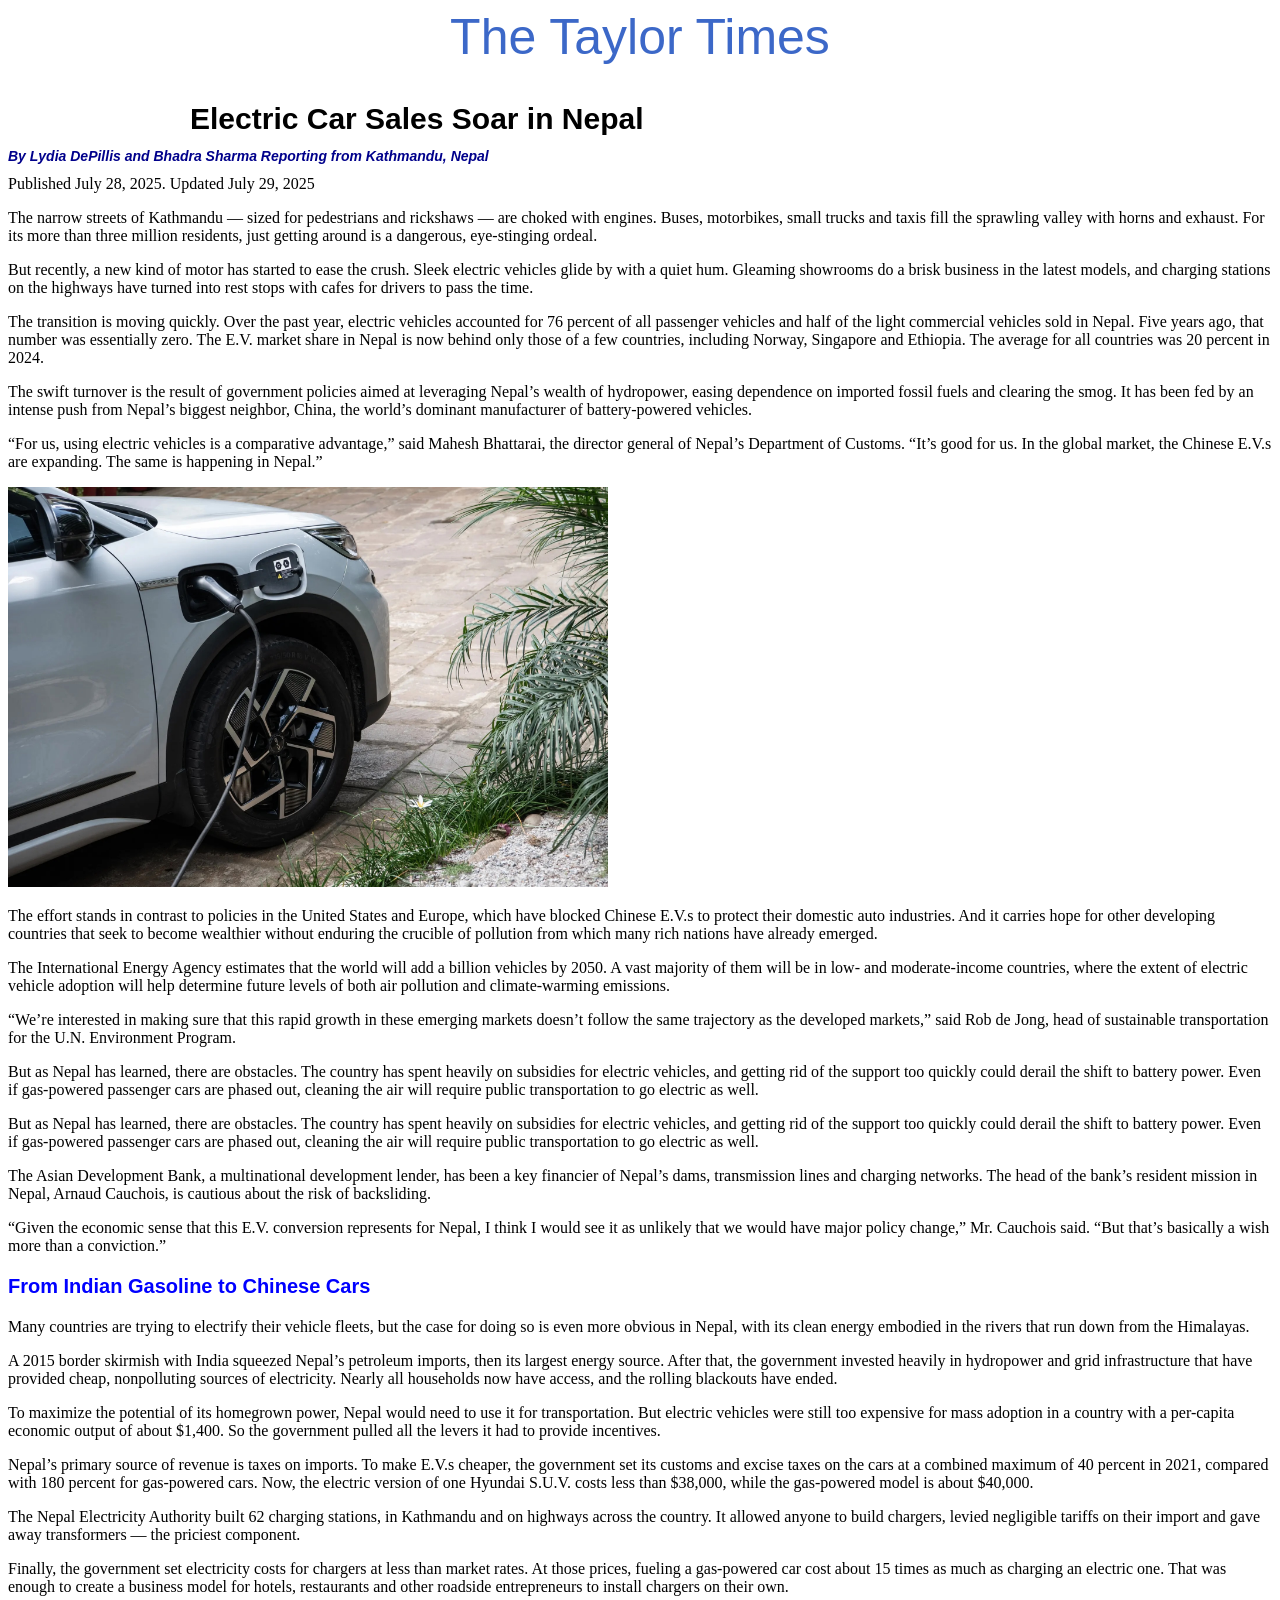
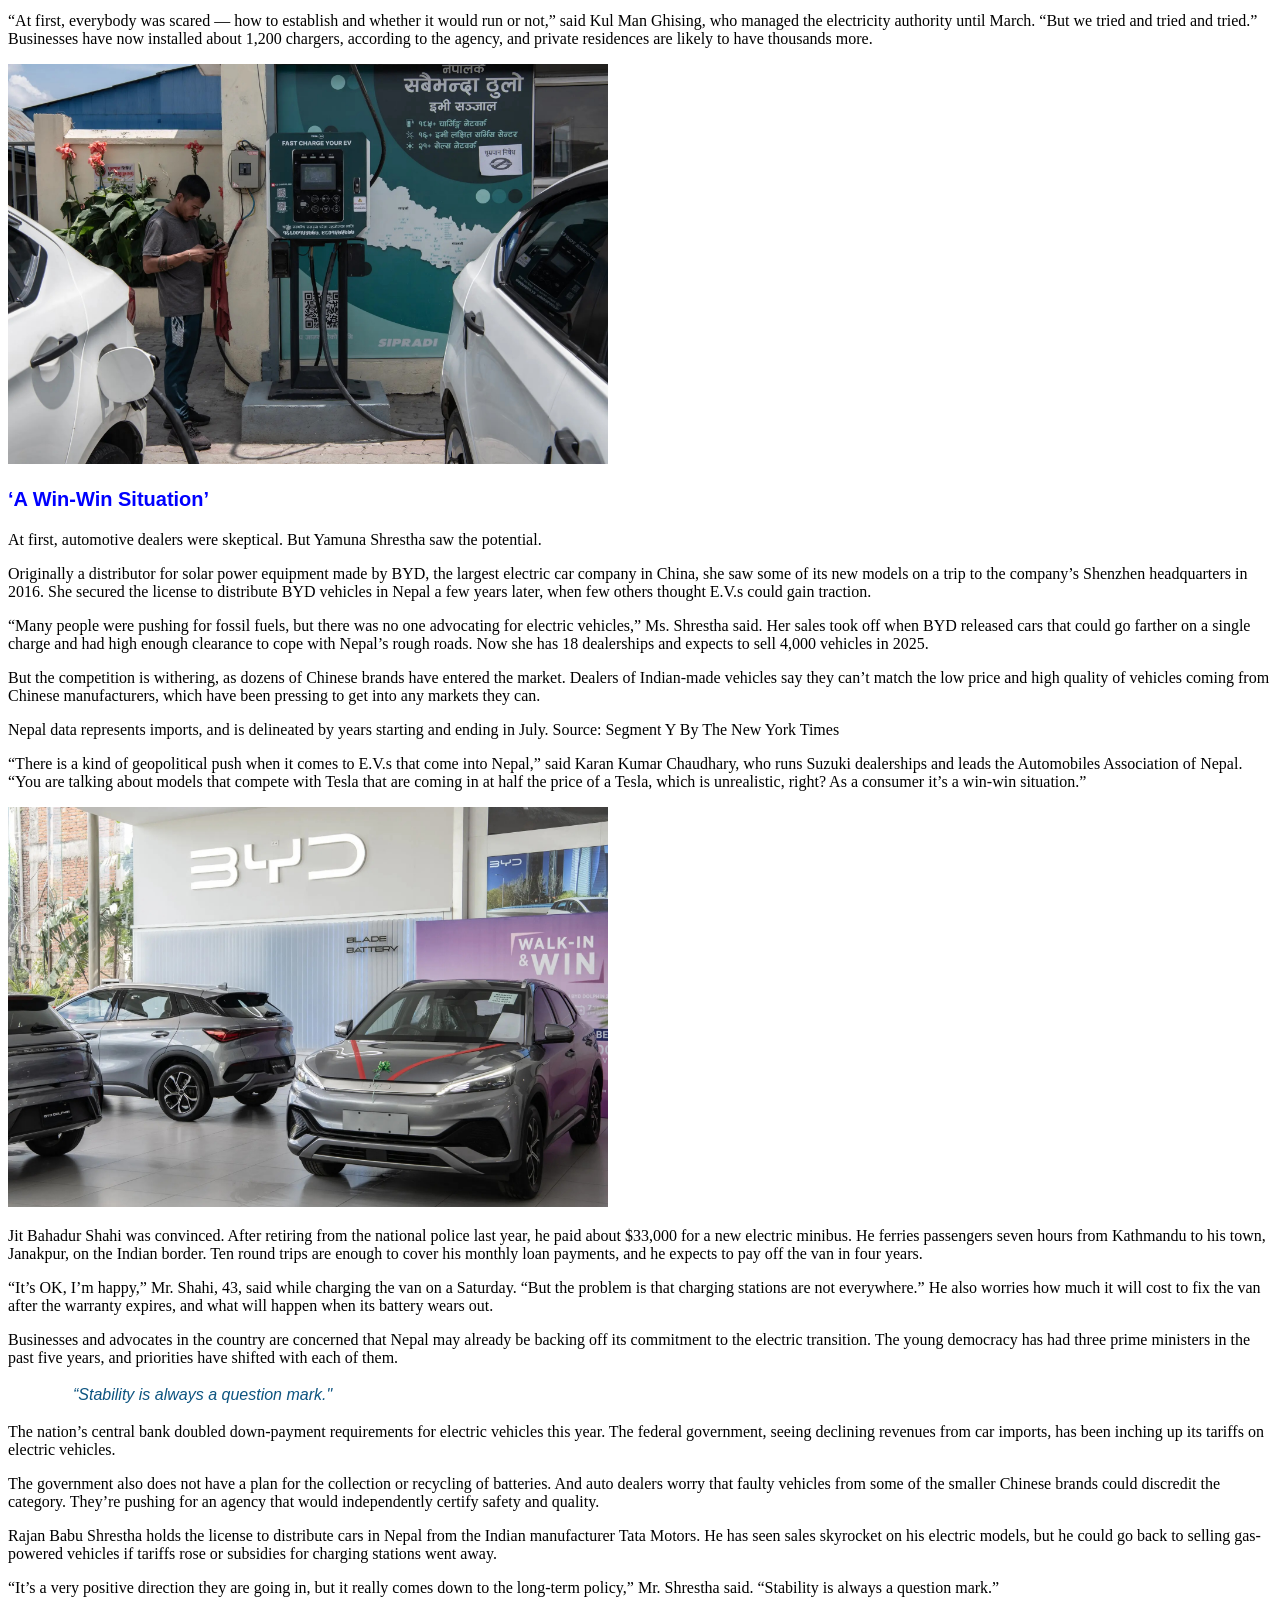
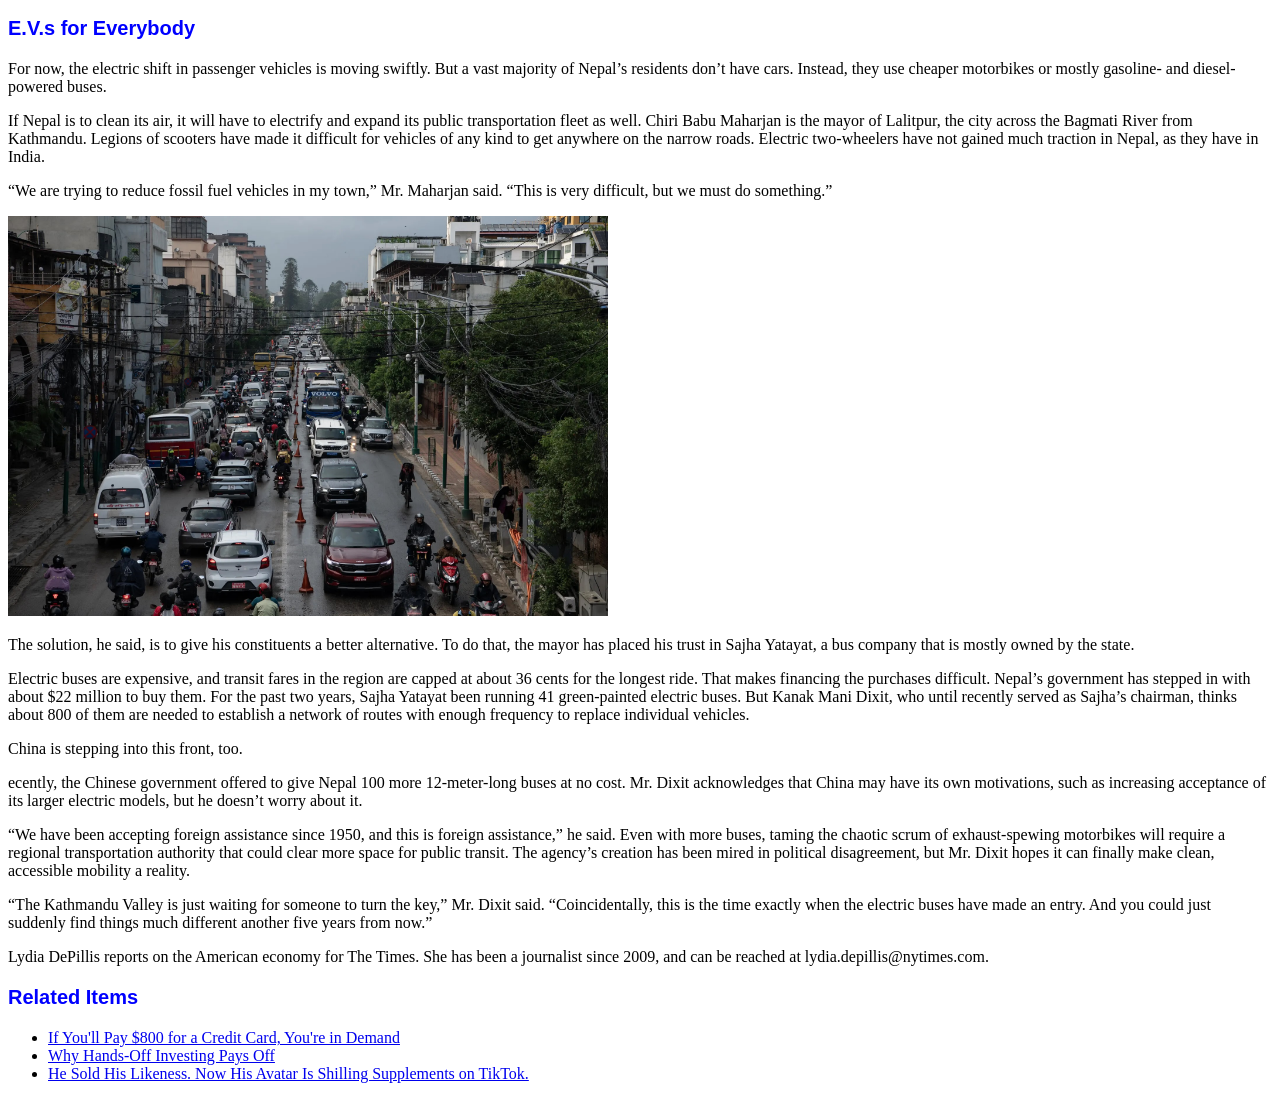
==== Layout/index.html @ 8652f2c1 "midterm review" ====
<!DOCTYPE html>
<html lang="en">
  <head>
    <title></title>
    <link rel="stylesheet" type="text/css" href="stylesheet.css">
    <div id="content">
  </head> 
   <body>
    <div id="masthead">The Taylor Times</div>
    <br>
    <br>
   <h1 class="headline">Electric Car Sales Soar in Nepal</h1>
   <h2 class= "byline">By Lydia DePillis and Bhadra Sharma Reporting from Kathmandu, Nepal</h2>
   <div id="date">Published July 28, 2025. Updated July 29, 2025</div>
   <p>The narrow streets of Kathmandu — sized for pedestrians and rickshaws — are choked with engines. Buses, motorbikes, small trucks and taxis fill the sprawling valley with horns and exhaust. For its more than three million residents, just getting around is a dangerous, eye-stinging ordeal.</p>
   <p>But recently, a new kind of motor has started to ease the crush. Sleek electric vehicles glide by with a quiet hum. Gleaming showrooms do a brisk business in the latest models, and charging stations on the highways have turned into rest stops with cafes for drivers to pass the time.</p>
   <p>The transition is moving quickly. Over the past year, electric vehicles accounted for 76 percent of all passenger vehicles and half of the light commercial vehicles sold in Nepal. Five years ago, that number was essentially zero. The E.V. market share in Nepal is now behind only those of a few countries, including Norway, Singapore and Ethiopia. The average for all countries was 20 percent in 2024.</p>
   <p>The swift turnover is the result of government policies aimed at leveraging Nepal’s wealth of hydropower, easing dependence on imported fossil fuels and clearing the smog. It has been fed by an intense push from Nepal’s biggest neighbor, China, the world’s dominant manufacturer of battery-powered vehicles.</p>
   <p>“For us, using electric vehicles is a comparative advantage,” said Mahesh Bhattarai, the director general of Nepal’s Department of Customs. “It’s good for us. In the global market, the Chinese E.V.s are expanding. The same is happening in Nepal.”</p>
   
   <img src="car charging.jpeg" alt="electric car charging" width="600" height="400">

   <p>The effort stands in contrast to policies in the United States and Europe, which have blocked Chinese E.V.s to protect their domestic auto industries. And it carries hope for other developing countries that seek to become wealthier without enduring the crucible of pollution from which many rich nations have already emerged.</p>
   <p>The International Energy Agency estimates that the world will add a billion vehicles by 2050. A vast majority of them will be in low- and moderate-income countries, where the extent of electric vehicle adoption will help determine future levels of both air pollution and climate-warming emissions.</p>
   <p>“We’re interested in making sure that this rapid growth in these emerging markets doesn’t follow the same trajectory as the developed markets,” said Rob de Jong, head of sustainable transportation for the U.N. Environment Program.</p>
   <p>But as Nepal has learned, there are obstacles. The country has spent heavily on subsidies for electric vehicles, and getting rid of the support too quickly could derail the shift to battery power. Even if gas-powered passenger cars are phased out, cleaning the air will require public transportation to go electric as well.</p>
   <p>But as Nepal has learned, there are obstacles. The country has spent heavily on subsidies for electric vehicles, and getting rid of the support too quickly could derail the shift to battery power. Even if gas-powered passenger cars are phased out, cleaning the air will require public transportation to go electric as well.</p>
   <p>The Asian Development Bank, a multinational development lender, has been a key financier of Nepal’s dams, transmission lines and charging networks. The head of the bank’s resident mission in Nepal, Arnaud Cauchois, is cautious about the risk of backsliding.</p>
   <p>“Given the economic sense that this E.V. conversion represents for Nepal, I think I would see it as unlikely that we would have major policy change,” Mr. Cauchois said. “But that’s basically a wish more than a conviction.”</p>
   
   <h3 class="subheadline">From Indian Gasoline to Chinese Cars</h3>
   <p>Many countries are trying to electrify their vehicle fleets, but the case for doing so is even more obvious in Nepal, with its clean energy embodied in the rivers that run down from the Himalayas.</p>
   <p>A 2015 border skirmish with India squeezed Nepal’s petroleum imports, then its largest energy source. After that, the government invested heavily in hydropower and grid infrastructure that have provided cheap, nonpolluting sources of electricity. Nearly all households now have access, and the rolling blackouts have ended.</p>
   <p>To maximize the potential of its homegrown power, Nepal would need to use it for transportation. But electric vehicles were still too expensive for mass adoption in a country with a per-capita economic output of about $1,400. So the government pulled all the levers it had to provide incentives.</p>
   <p>Nepal’s primary source of revenue is taxes on imports. To make E.V.s cheaper, the government set its customs and excise taxes on the cars at a combined maximum of 40 percent in 2021, compared with 180 percent for gas-powered cars. Now, the electric version of one Hyundai S.U.V. costs less than $38,000, while the gas-powered model is about $40,000.</p>
   <p>The Nepal Electricity Authority built 62 charging stations, in Kathmandu and on highways across the country. It allowed anyone to build chargers, levied negligible tariffs on their import and gave away transformers — the priciest component.</p> 
   <p>Finally, the government set electricity costs for chargers at less than market rates. At those prices, fueling a gas-powered car cost about 15 times as much as charging an electric one. That was enough to create a business model for hotels, restaurants and other roadside entrepreneurs to install chargers on their own.</p>
   <p>“At first, everybody was scared — how to establish and whether it would run or not,” said Kul Man Ghising, who managed the electricity authority until March. “But we tried and tried and tried.” Businesses have now installed about 1,200 chargers, according to the agency, and private residences are likely to have thousands more.</p>
   
   <img src="image10.jpeg" alt="electric vehicle charger" width="600" height="400">

   <h3 class="subheadline">‘A Win-Win Situation’</h3>
   <p>At first, automotive dealers were skeptical. But Yamuna Shrestha saw the potential.</p>
   <p>Originally a distributor for solar power equipment made by BYD, the largest electric car company in China, she saw some of its new models on a trip to the company’s Shenzhen headquarters in 2016. She secured the license to distribute BYD vehicles in Nepal a few years later, when few others thought E.V.s could gain traction.</p>
   <p>“Many people were pushing for fossil fuels, but there was no one advocating for electric vehicles,” Ms. Shrestha said. Her sales took off when BYD released cars that could go farther on a single charge and had high enough clearance to cope with Nepal’s rough roads. Now she has 18 dealerships and expects to sell 4,000 vehicles in 2025.</p>
   <p>But the competition is withering, as dozens of Chinese brands have entered the market. Dealers of Indian-made vehicles say they can’t match the low price and high quality of vehicles coming from Chinese manufacturers, which have been pressing to get into any markets they can.</p>
   <p>Nepal data represents imports, and is delineated by years starting and ending in July. Source: Segment Y By The New York Times</p>
   <p>“There is a kind of geopolitical push when it comes to E.V.s that come into Nepal,” said Karan Kumar Chaudhary, who runs Suzuki dealerships and leads the Automobiles Association of Nepal. “You are talking about models that compete with Tesla that are coming in at half the price of a Tesla, which is unrealistic, right? As a consumer it’s a win-win situation.”</p>
   
   <img src="image4.jpeg" alt="electric vehicles in dealership" width="600" height="400">

   <p>Jit Bahadur Shahi was convinced. After retiring from the national police last year, he paid about $33,000 for a new electric minibus. He ferries passengers seven hours from Kathmandu to his town, Janakpur, on the Indian border. Ten round trips are enough to cover his monthly loan payments, and he expects to pay off the van in four years.</p>
   <p>“It’s OK, I’m happy,” Mr. Shahi, 43, said while charging the van on a Saturday. “But the problem is that charging stations are not everywhere.” He also worries how much it will cost to fix the van after the warranty expires, and what will happen when its battery wears out.</p>
   <p>Businesses and advocates in the country are concerned that Nepal may already be backing off its commitment to the electric transition. The young democracy has had three prime ministers in the past five years, and priorities have shifted with each of them.</p>

   <blockquote>“Stability is always a question mark."</blockquote>

   <p>The nation’s central bank doubled down-payment requirements for electric vehicles this year. The federal government, seeing declining revenues from car imports, has been inching up its tariffs on electric vehicles.</p>
   <p>The government also does not have a plan for the collection or recycling of batteries. And auto dealers worry that faulty vehicles from some of the smaller Chinese brands could discredit the category. They’re pushing for an agency that would independently certify safety and quality.</p>
   <p>Rajan Babu Shrestha holds the license to distribute cars in Nepal from the Indian manufacturer Tata Motors. He has seen sales skyrocket on his electric models, but he could go back to selling gas-powered vehicles if tariffs rose or subsidies for charging stations went away.</p>
   <p>“It’s a very positive direction they are going in, but it really comes down to the long-term policy,” Mr. Shrestha said. “Stability is always a question mark.”</p>
    
   <h3 class="subheadline">E.V.s for Everybody</h3>
   <p>For now, the electric shift in passenger vehicles is moving swiftly. But a vast majority of Nepal’s residents don’t have cars. Instead, they use cheaper motorbikes or mostly gasoline- and diesel-powered buses.</p>
   <p>If Nepal is to clean its air, it will have to electrify and expand its public transportation fleet as well. Chiri Babu Maharjan is the mayor of Lalitpur, the city across the Bagmati River from Kathmandu. Legions of scooters have made it difficult for vehicles of any kind to get anywhere on the narrow roads. Electric two-wheelers have not gained much traction in Nepal, as they have in India.</p>
   <p>“We are trying to reduce fossil fuel vehicles in my town,” Mr. Maharjan said. “This is very difficult, but we must do something.”</p>
   
   <img src="nepal street.jpeg" alt="busy street with cars and mopeds" width="600" height="400">

   <p>The solution, he said, is to give his constituents a better alternative. To do that, the mayor has placed his trust in Sajha Yatayat, a bus company that is mostly owned by the state.</p>
   <p>Electric buses are expensive, and transit fares in the region are capped at about 36 cents for the longest ride. That makes financing the purchases difficult. Nepal’s government has stepped in with about $22 million to buy them. For the past two years, Sajha Yatayat been running 41 green-painted electric buses.
    But Kanak Mani Dixit, who until recently served as Sajha’s chairman, thinks about 800 of them are needed to establish a network of routes with enough frequency to replace individual vehicles.</p>
   <p>China is stepping into this front, too.</p>
   <p>ecently, the Chinese government offered to give Nepal 100 more 12-meter-long buses at no cost. Mr. Dixit acknowledges that China may have its own motivations, such as increasing acceptance of its larger electric models, but he doesn’t worry about it.</p>
   <p>“We have been accepting foreign assistance since 1950, and this is foreign assistance,” he said.
    Even with more buses, taming the chaotic scrum of exhaust-spewing motorbikes will require a regional transportation authority that could clear more space for public transit. The agency’s creation has been mired in political disagreement, but Mr. Dixit hopes it can finally make clean, accessible mobility a reality.</p>
    <p>“The Kathmandu Valley is just waiting for someone to turn the key,” Mr. Dixit said. “Coincidentally, this is the time exactly when the electric buses have made an entry. And you could just suddenly find things much different another five years from now.”</p>
    <p>Lydia DePillis reports on the American economy for The Times. She has been a journalist since 2009, and can be reached at lydia.depillis@nytimes.com.</p>

    <h3 class="subheadline">Related Items</h3>
    <ul>
        <li><a href="https://www.nytimes.com/2025/08/17/business/airlines-credit-cards-loyalty.html">If You'll Pay $800 for a Credit Card, You're in Demand</a></li>
        <li><a href="https://www.nytimes.com/2025/08/15/business/investing-fund-returns-interfere.html">Why Hands-Off Investing Pays Off</a></li>
        <li><a href="https://www.nytimes.com/2025/08/17/business/tiktok-ai-avatars.html">He Sold His Likeness. Now His Avatar Is Shilling Supplements on TikTok.</a></li>
    </ul>
  </div>
    </body>
</html>
---- Layout/stylesheet.css ----
stylesheet.css

#content{
margin: 0 auto;
width: 900px;
}
.headline {
 font-family:"Georgia", sans-serif;
 font-size: 30px;
 font-style: normal;
 width: 900px;
 margin: 0 auto;
}
.byline  {
font-family: Helvetica, sans-serif;
font-size: 14px;
font-style:italic;
Color: darkblue;
}
.date {
font-family: Helvetica, sans-serif;
font-size: 12px;
font-style: italic;
color: darkblue;
}
blockquote {
font: 16px/24px normal helvetica, sans-serif;
font-style: italic;
margin-top: 15px;
margin-bottom: 15px;
color: #0d5480;
margin-left: 50px;
padding-left: 15px;
border-left: 4, solid, #ccc;
}
#masthead {
text-align: center;
color: rgb(60, 104, 200);
font-family: "Georgia", sans-serif;
font-size: 50px;
font-optical-sizing: auto;
font-style: normal;
}
.subheadline {
font-family: "Georgia", sans-serif;
font-size: 20px;
color:blue;
}
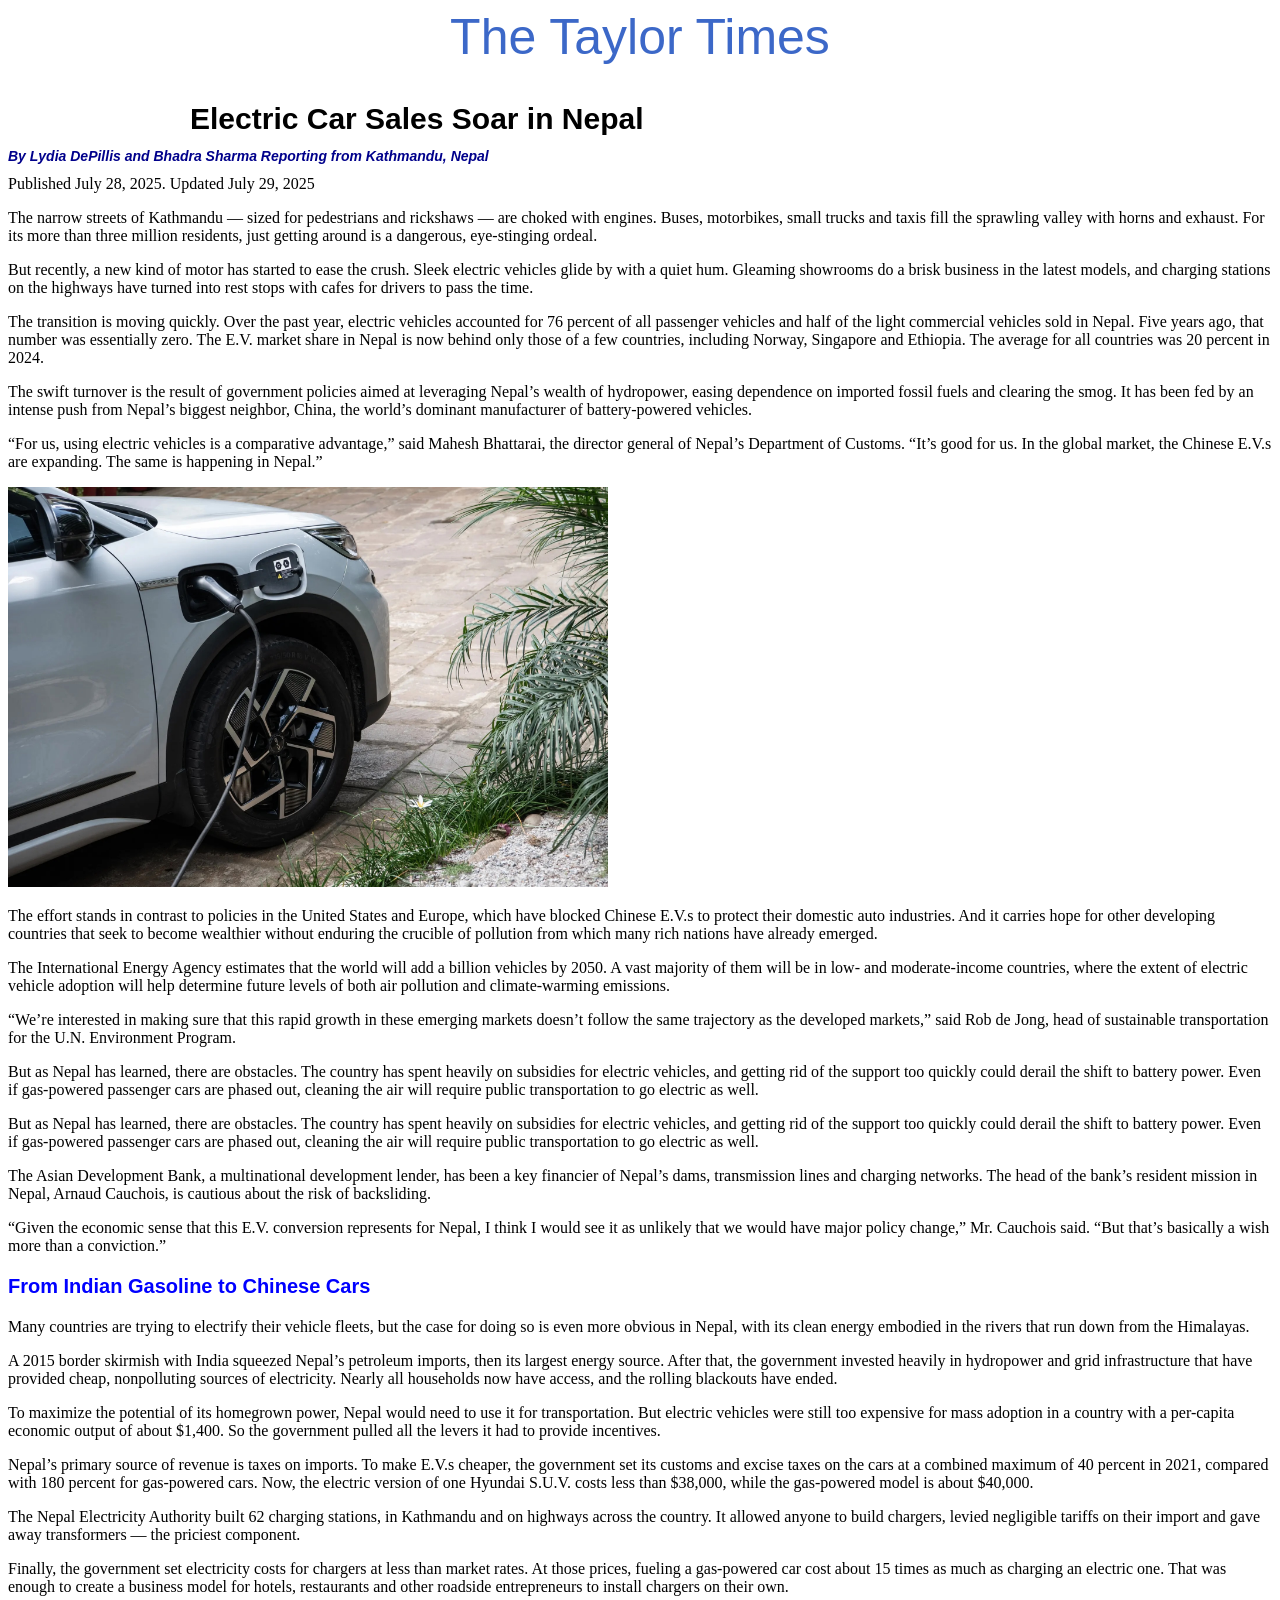
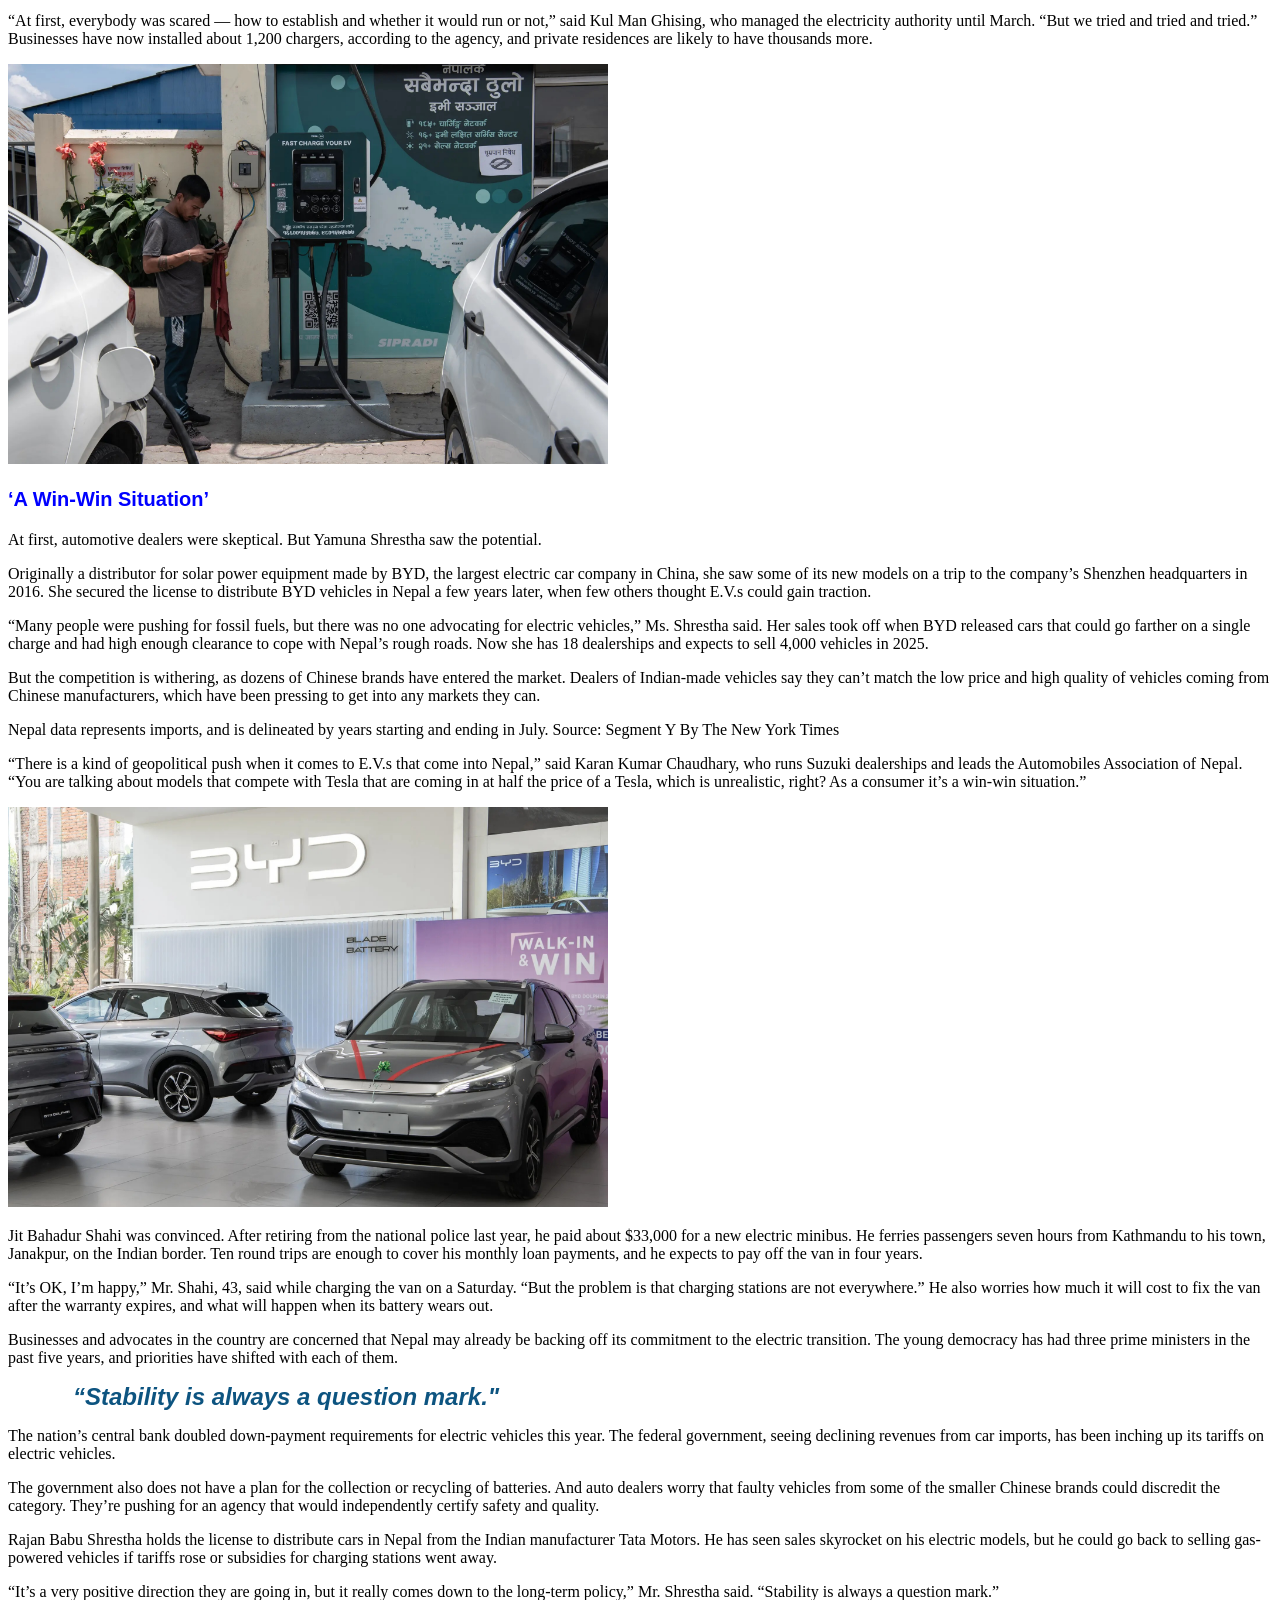
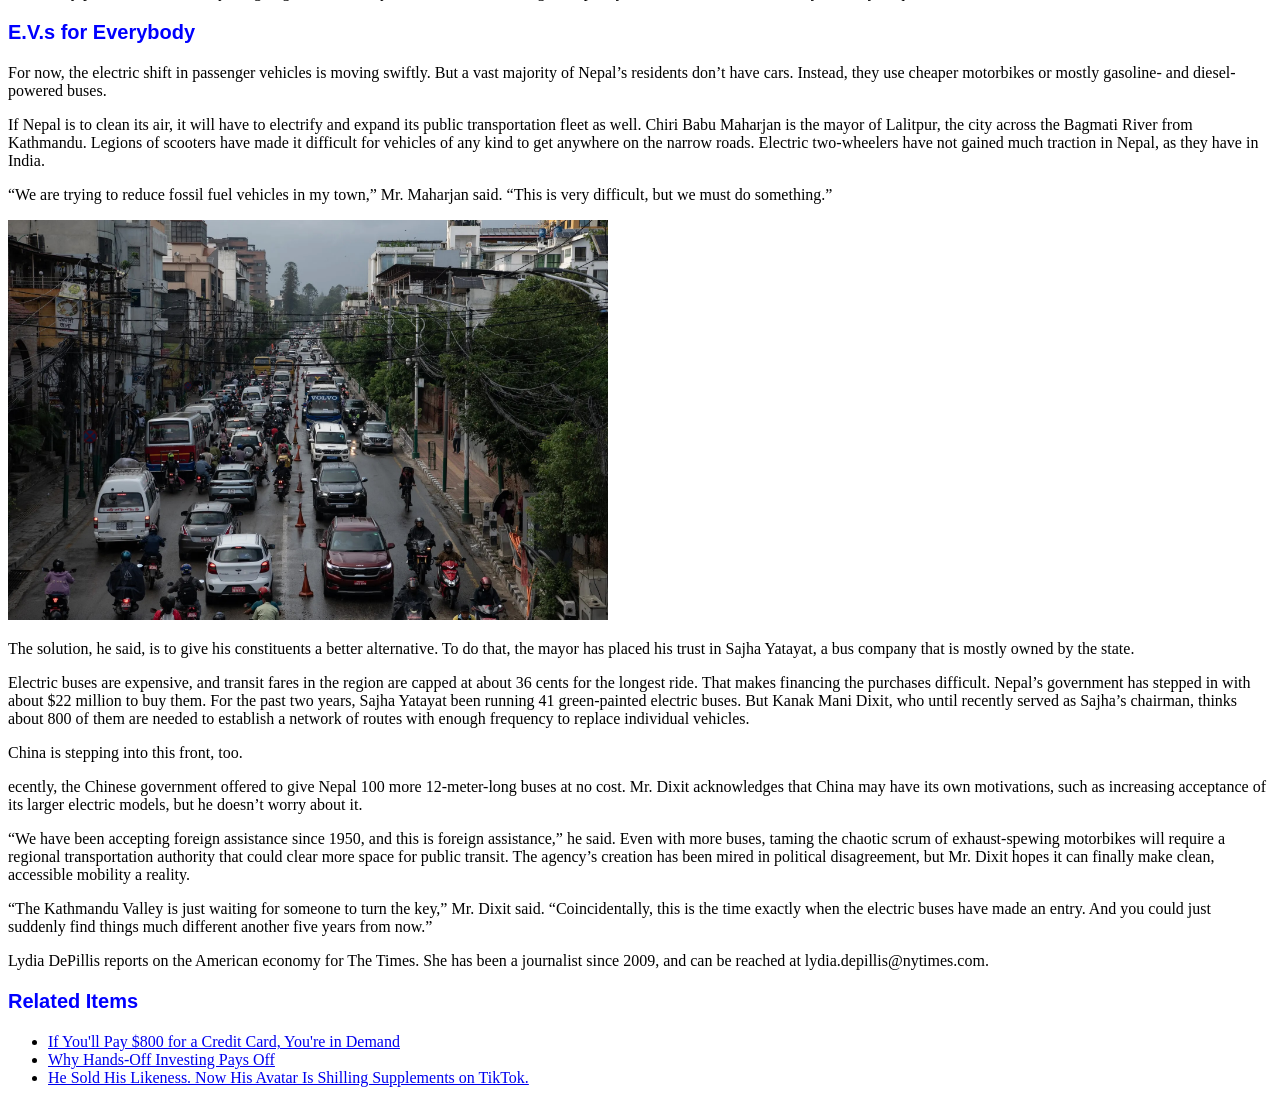
==== commit 8e190132: "midterm review" ====
--- a/Layout/index.html
+++ b/Layout/index.html
@@ -12,6 +12,7 @@
    <h1 class="headline">Electric Car Sales Soar in Nepal</h1>
    <h2 class= "byline">By Lydia DePillis and Bhadra Sharma Reporting from Kathmandu, Nepal</h2>
    <div id="date">Published July 28, 2025. Updated July 29, 2025</div>
+   <div class="article">
    <p>The narrow streets of Kathmandu — sized for pedestrians and rickshaws — are choked with engines. Buses, motorbikes, small trucks and taxis fill the sprawling valley with horns and exhaust. For its more than three million residents, just getting around is a dangerous, eye-stinging ordeal.</p>
    <p>But recently, a new kind of motor has started to ease the crush. Sleek electric vehicles glide by with a quiet hum. Gleaming showrooms do a brisk business in the latest models, and charging stations on the highways have turned into rest stops with cafes for drivers to pass the time.</p>
    <p>The transition is moving quickly. Over the past year, electric vehicles accounted for 76 percent of all passenger vehicles and half of the light commercial vehicles sold in Nepal. Five years ago, that number was essentially zero. The E.V. market share in Nepal is now behind only those of a few countries, including Norway, Singapore and Ethiopia. The average for all countries was 20 percent in 2024.</p>
@@ -76,6 +77,7 @@
     Even with more buses, taming the chaotic scrum of exhaust-spewing motorbikes will require a regional transportation authority that could clear more space for public transit. The agency’s creation has been mired in political disagreement, but Mr. Dixit hopes it can finally make clean, accessible mobility a reality.</p>
     <p>“The Kathmandu Valley is just waiting for someone to turn the key,” Mr. Dixit said. “Coincidentally, this is the time exactly when the electric buses have made an entry. And you could just suddenly find things much different another five years from now.”</p>
     <p>Lydia DePillis reports on the American economy for The Times. She has been a journalist since 2009, and can be reached at lydia.depillis@nytimes.com.</p>
+    </div>
 
     <h3 class="subheadline">Related Items</h3>
     <ul>
--- a/Layout/stylesheet.css
+++ b/Layout/stylesheet.css
@@ -2,7 +2,7 @@
 
 #content{
 margin: 0 auto;
-width: 900px;
+width: 600px;
 }
 .headline {
  font-family:"Georgia", sans-serif;
@@ -10,6 +10,7 @@
  font-style: normal;
  width: 900px;
  margin: 0 auto;
+ text-align: left;
 }
 .byline  {
 font-family: Helvetica, sans-serif;
@@ -24,7 +25,7 @@
 color: darkblue;
 }
 blockquote {
-font: 16px/24px normal helvetica, sans-serif;
+font: 24px normal helvetica, sans-serif;
 font-style: italic;
 margin-top: 15px;
 margin-bottom: 15px;
@@ -32,6 +33,7 @@
 margin-left: 50px;
 padding-left: 15px;
 border-left: 4, solid, #ccc;
+font-weight: bold;
 }
 #masthead {
 text-align: center;
@@ -45,4 +47,11 @@
 font-family: "Georgia", sans-serif;
 font-size: 20px;
 color:blue;
+}
+
+#article {
+margin: 0 auto;
+max-width: 600px;
+padding-left: 0 20px;
+padding-right: 0 20px;
 }
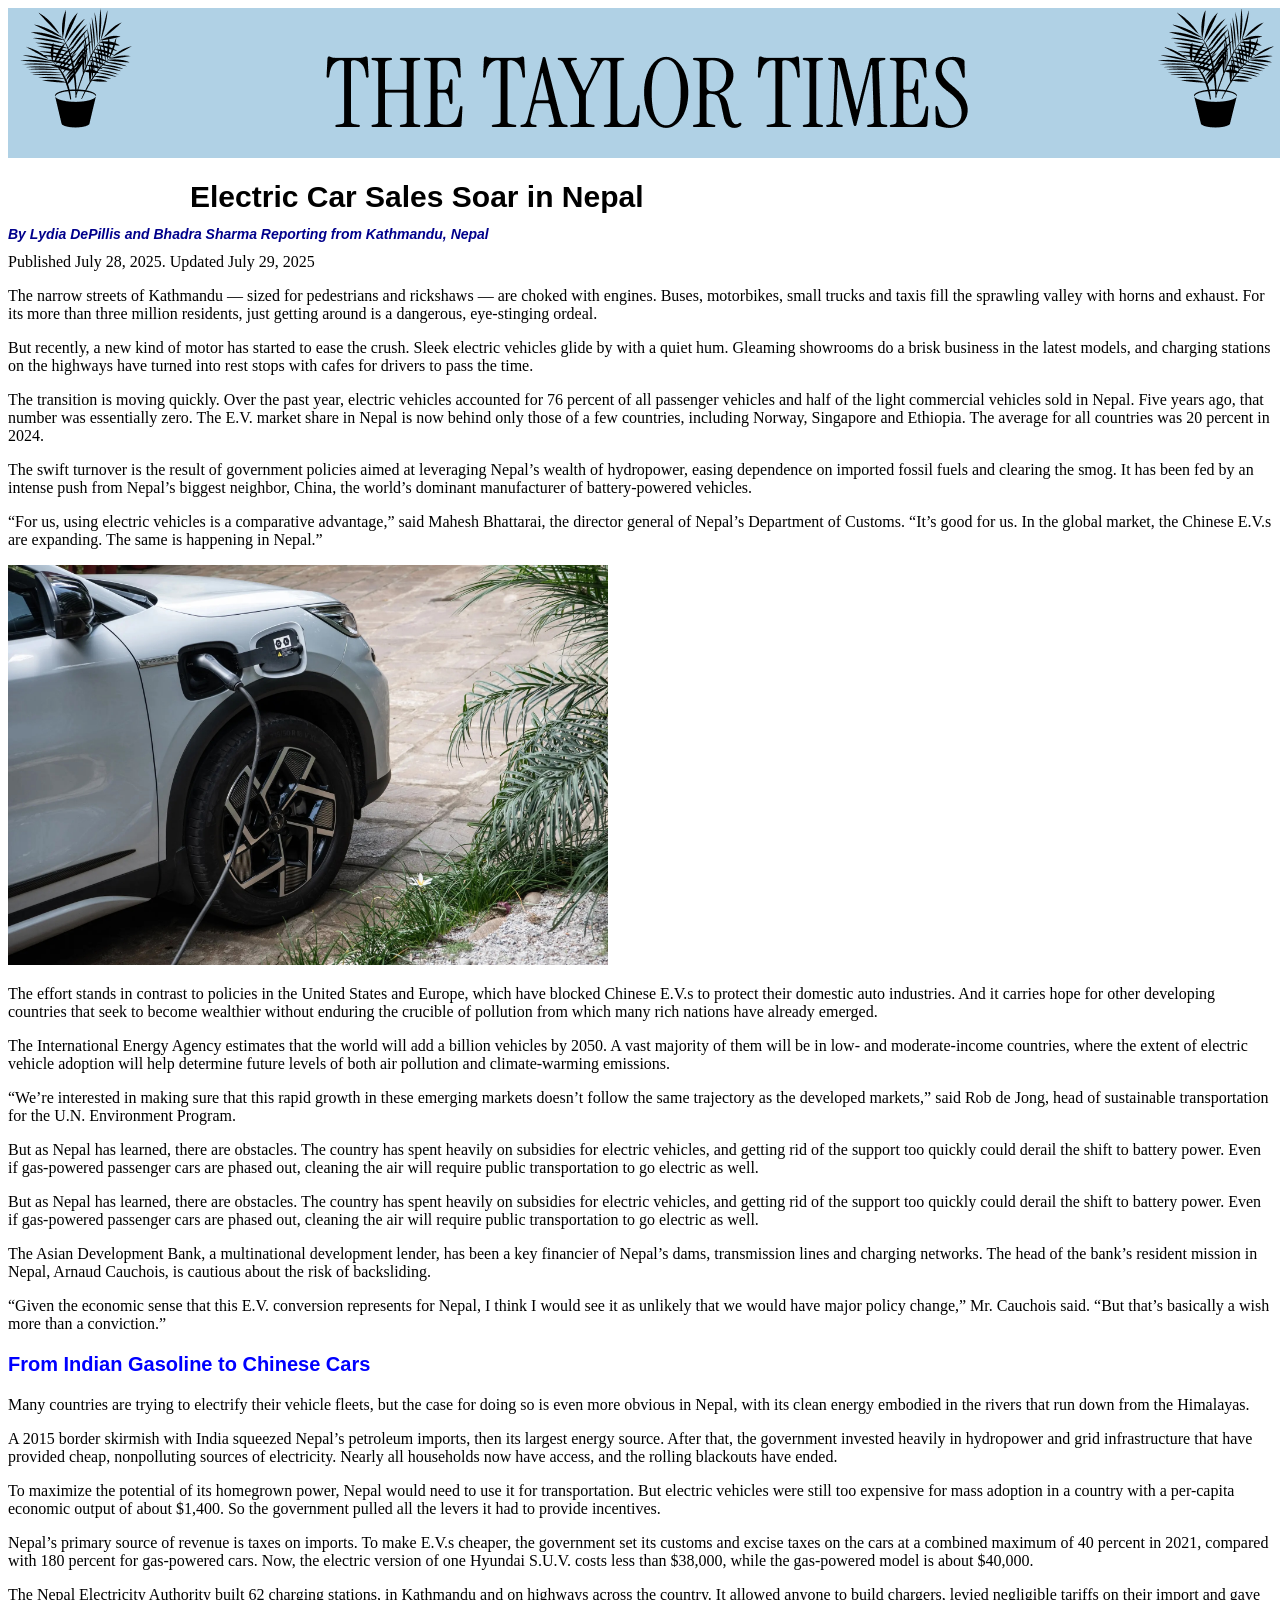
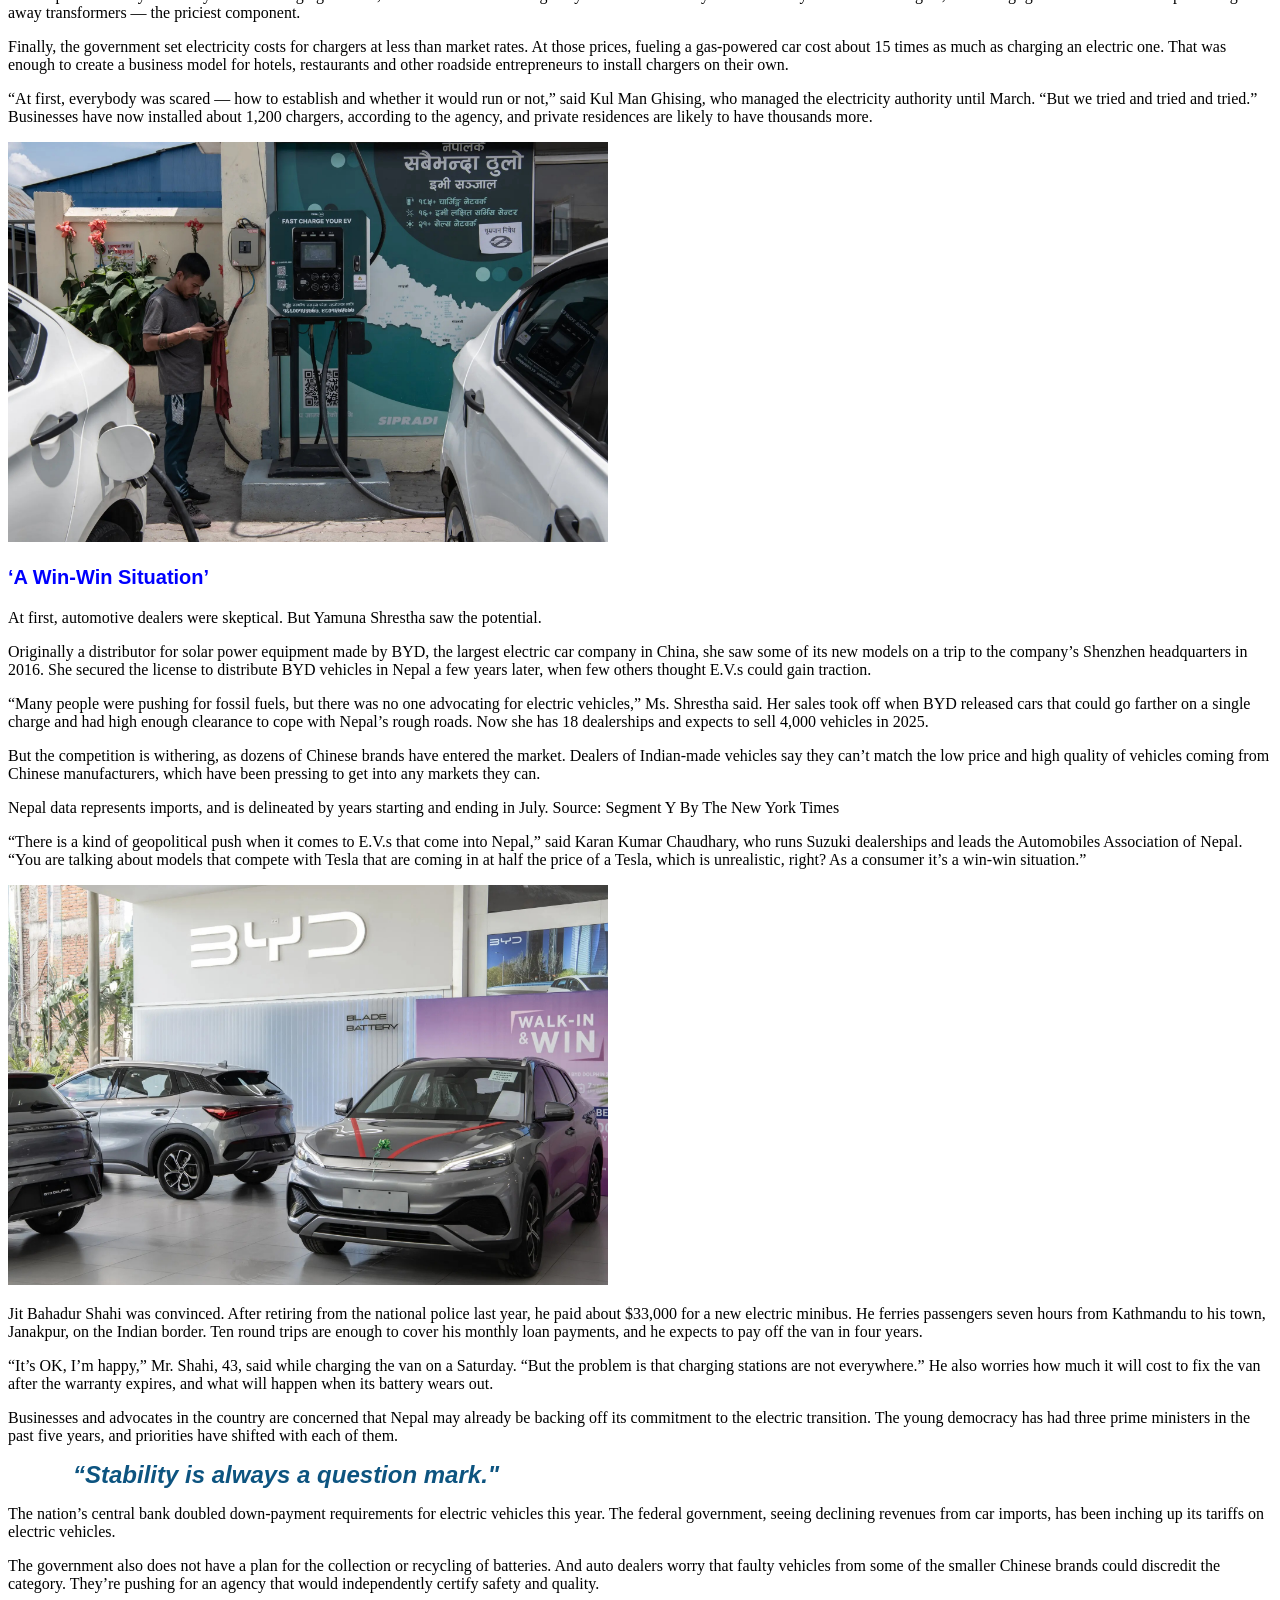
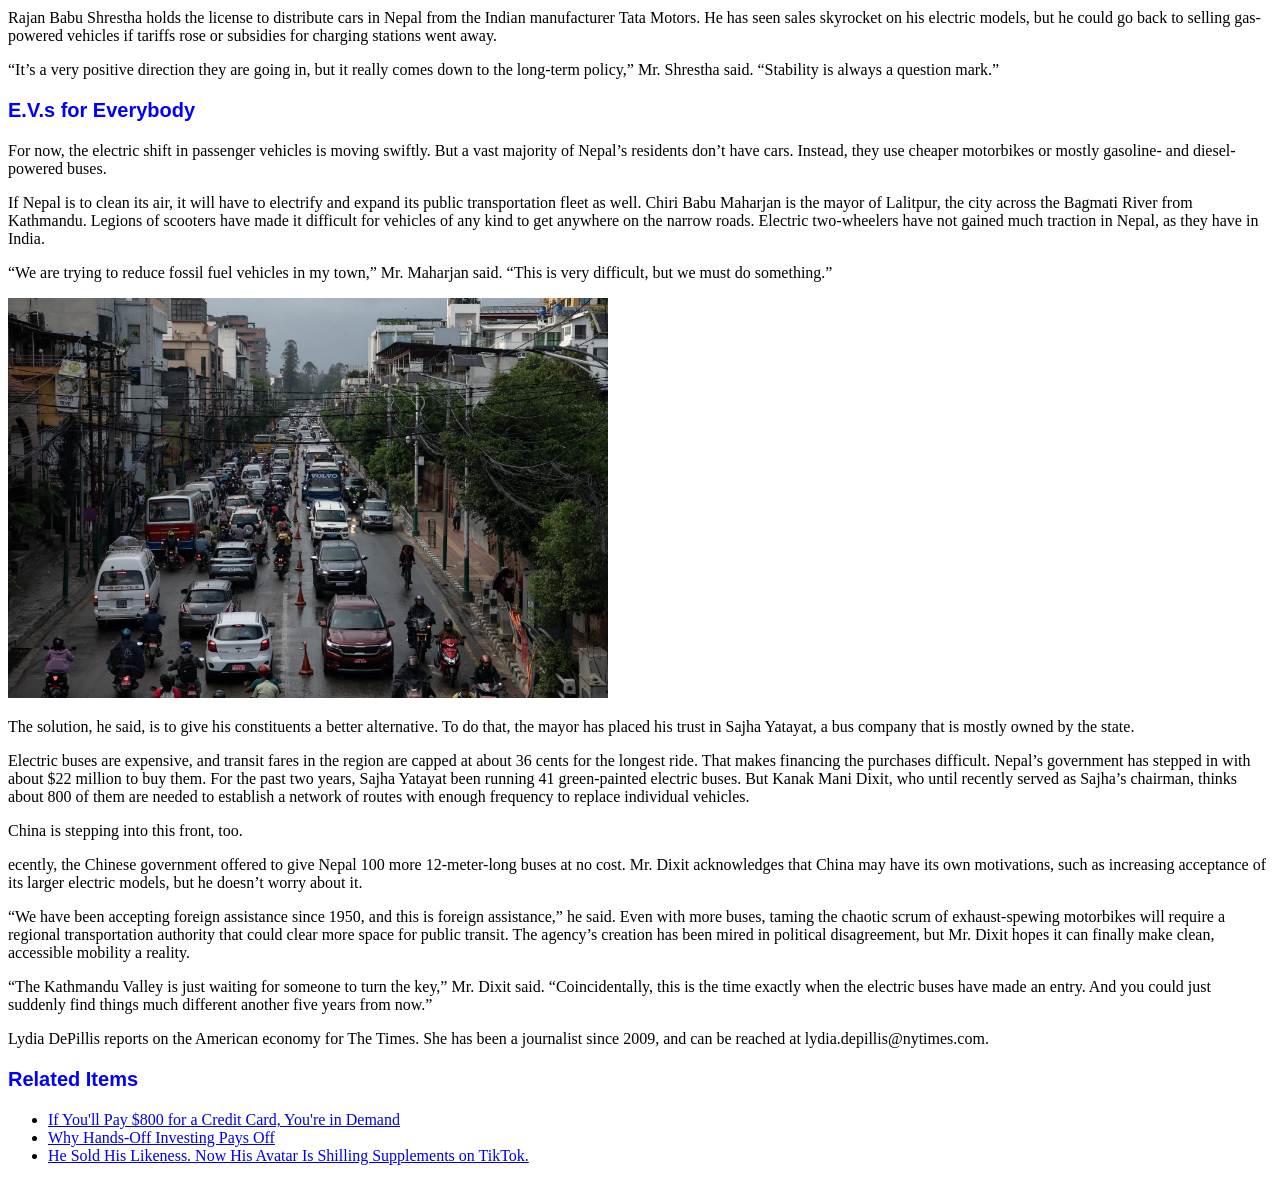
==== commit cc4fb72f: "Update index.html" ====
--- a/Layout/index.html
+++ b/Layout/index.html
@@ -5,8 +5,8 @@
     <link rel="stylesheet" type="text/css" href="stylesheet.css">
     <div id="content">
   </head> 
+  <img src="midterm masthead.png" alt="The Taylor Times">
    <body>
-    <div id="masthead">The Taylor Times</div>
     <br>
     <br>
    <h1 class="headline">Electric Car Sales Soar in Nepal</h1>
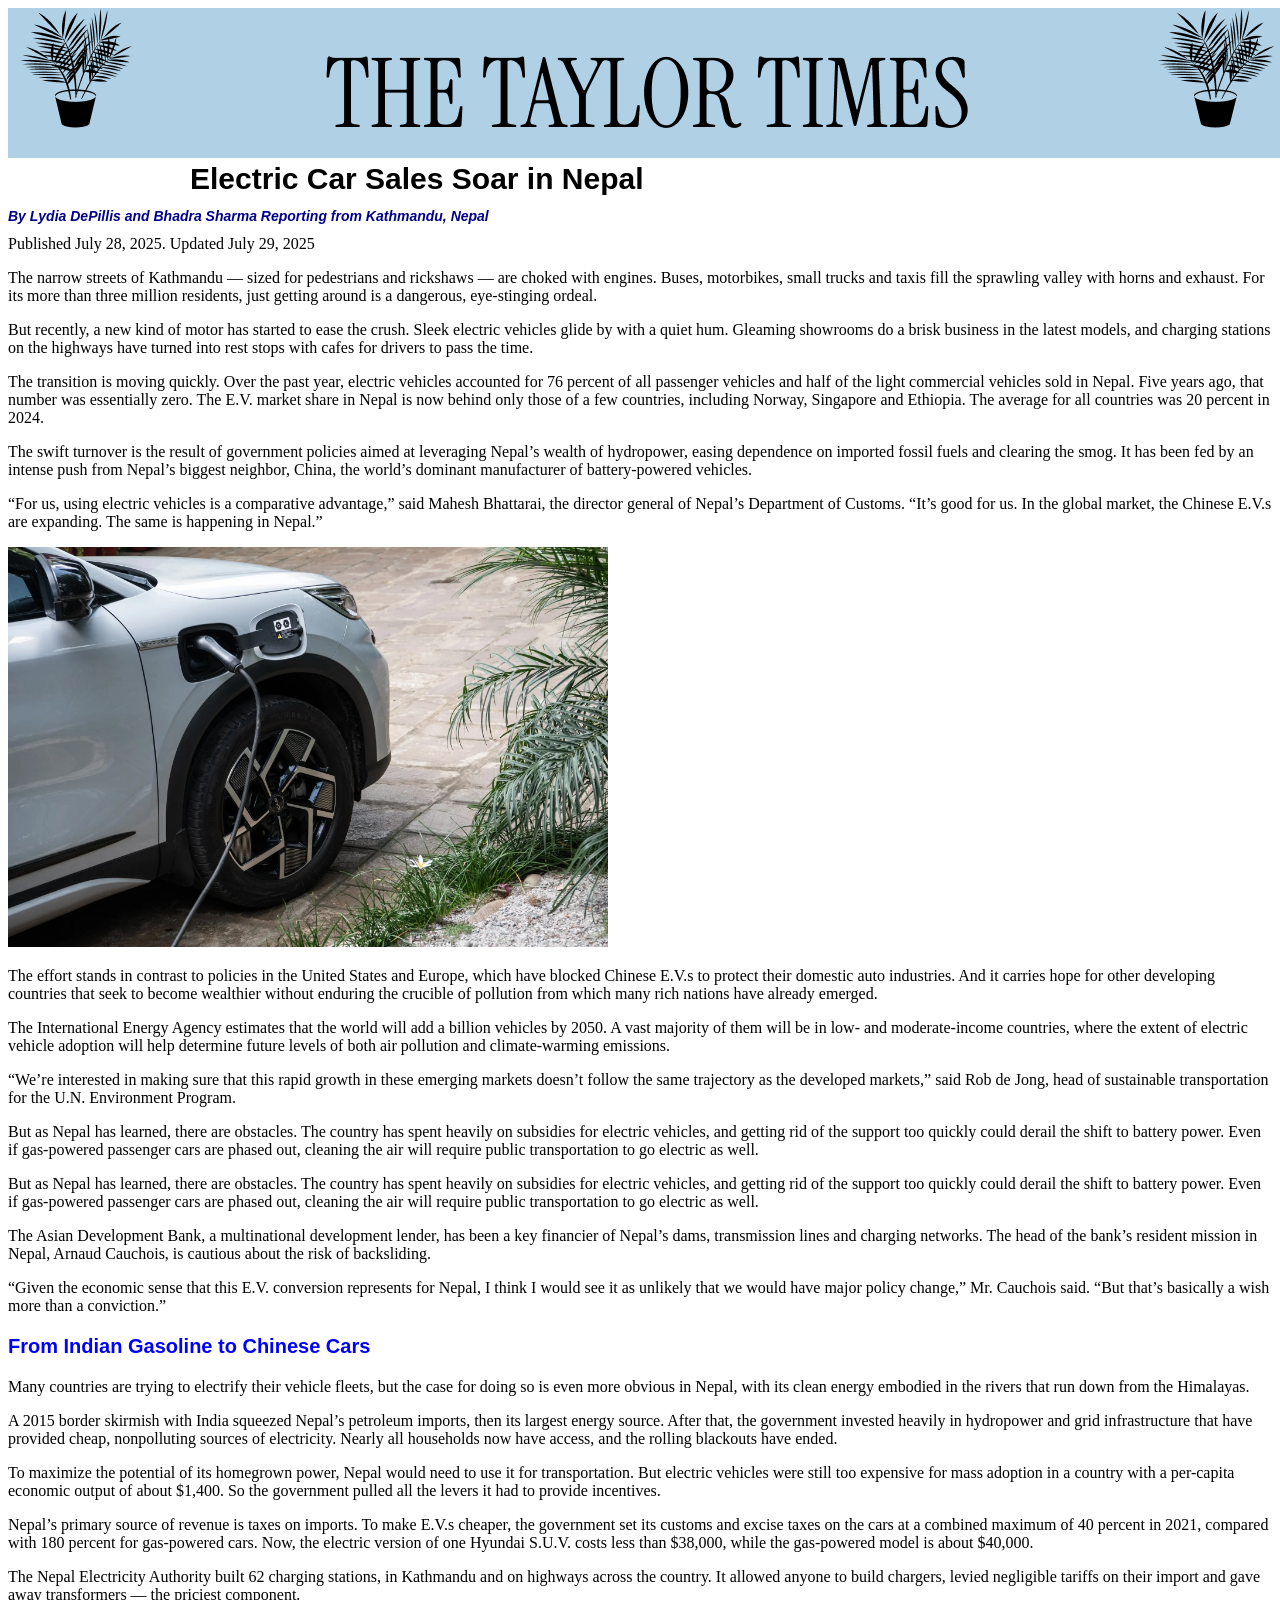
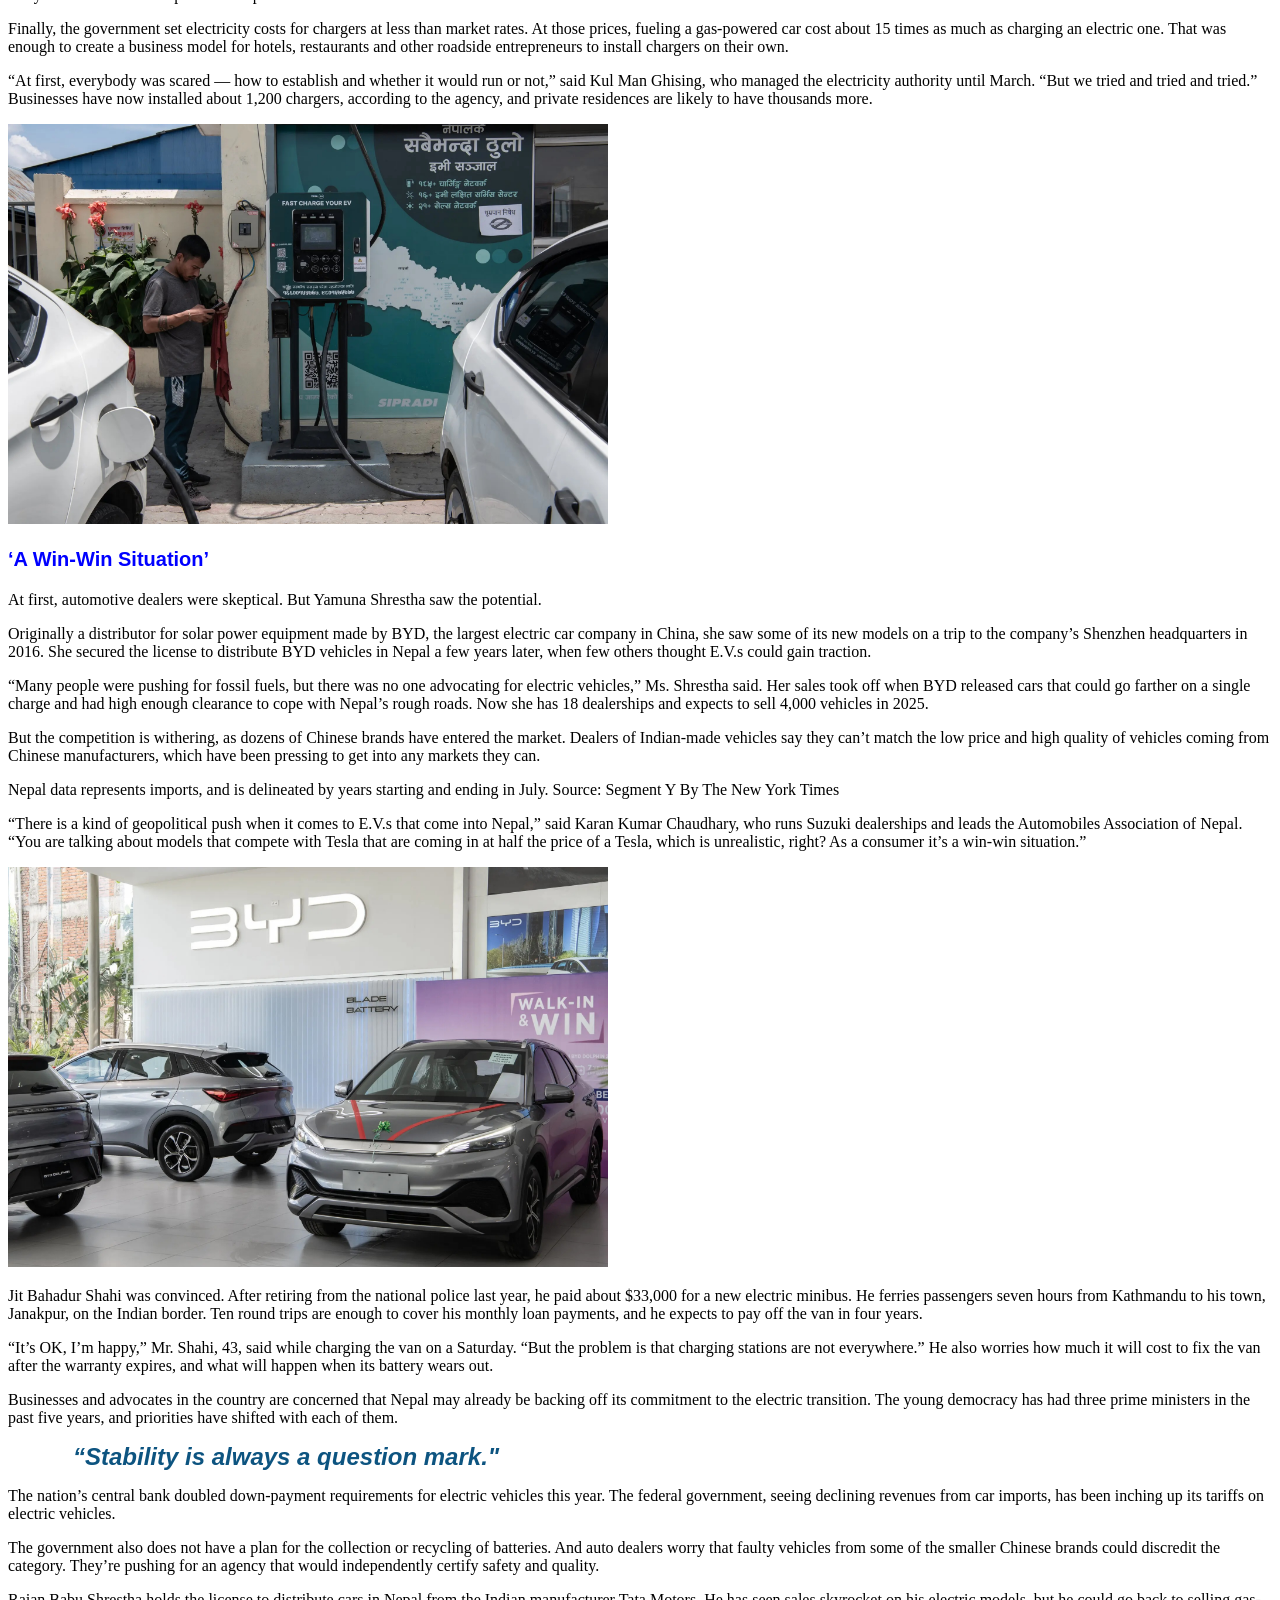
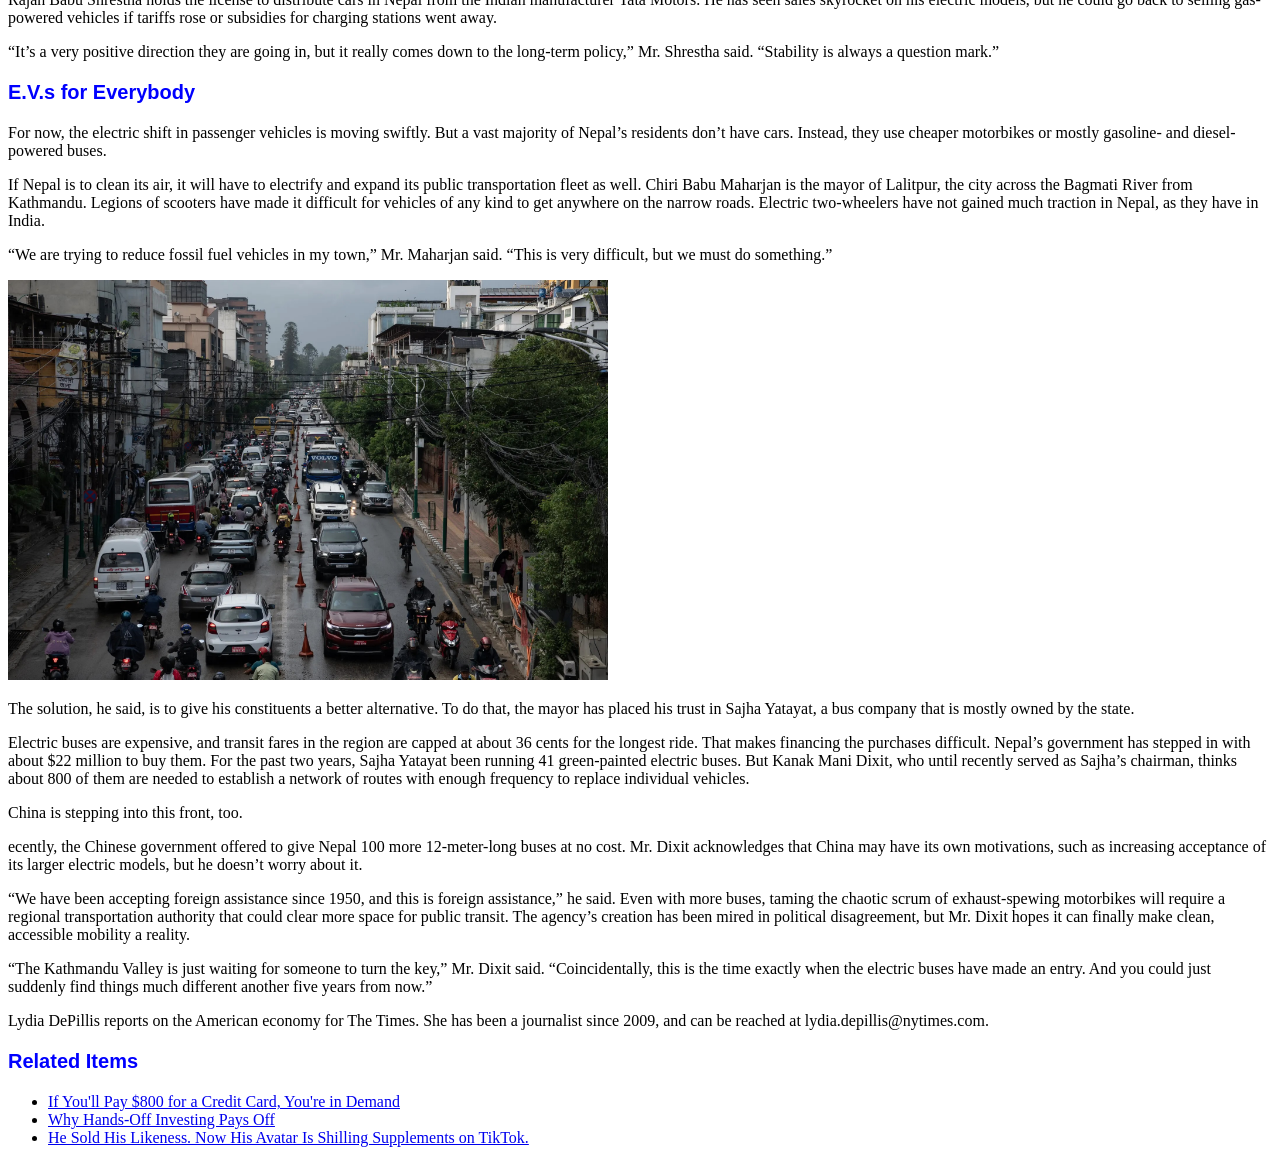
==== commit 2bf366f9: "midterm review" ====
--- a/Layout/index.html
+++ b/Layout/index.html
@@ -7,8 +7,6 @@
   </head> 
   <img src="midterm masthead.png" alt="The Taylor Times">
    <body>
-    <br>
-    <br>
    <h1 class="headline">Electric Car Sales Soar in Nepal</h1>
    <h2 class= "byline">By Lydia DePillis and Bhadra Sharma Reporting from Kathmandu, Nepal</h2>
    <div id="date">Published July 28, 2025. Updated July 29, 2025</div>
--- a/Layout/stylesheet.css
+++ b/Layout/stylesheet.css
@@ -35,14 +35,6 @@
 border-left: 4, solid, #ccc;
 font-weight: bold;
 }
-#masthead {
-text-align: center;
-color: rgb(60, 104, 200);
-font-family: "Georgia", sans-serif;
-font-size: 50px;
-font-optical-sizing: auto;
-font-style: normal;
-}
 .subheadline {
 font-family: "Georgia", sans-serif;
 font-size: 20px;
